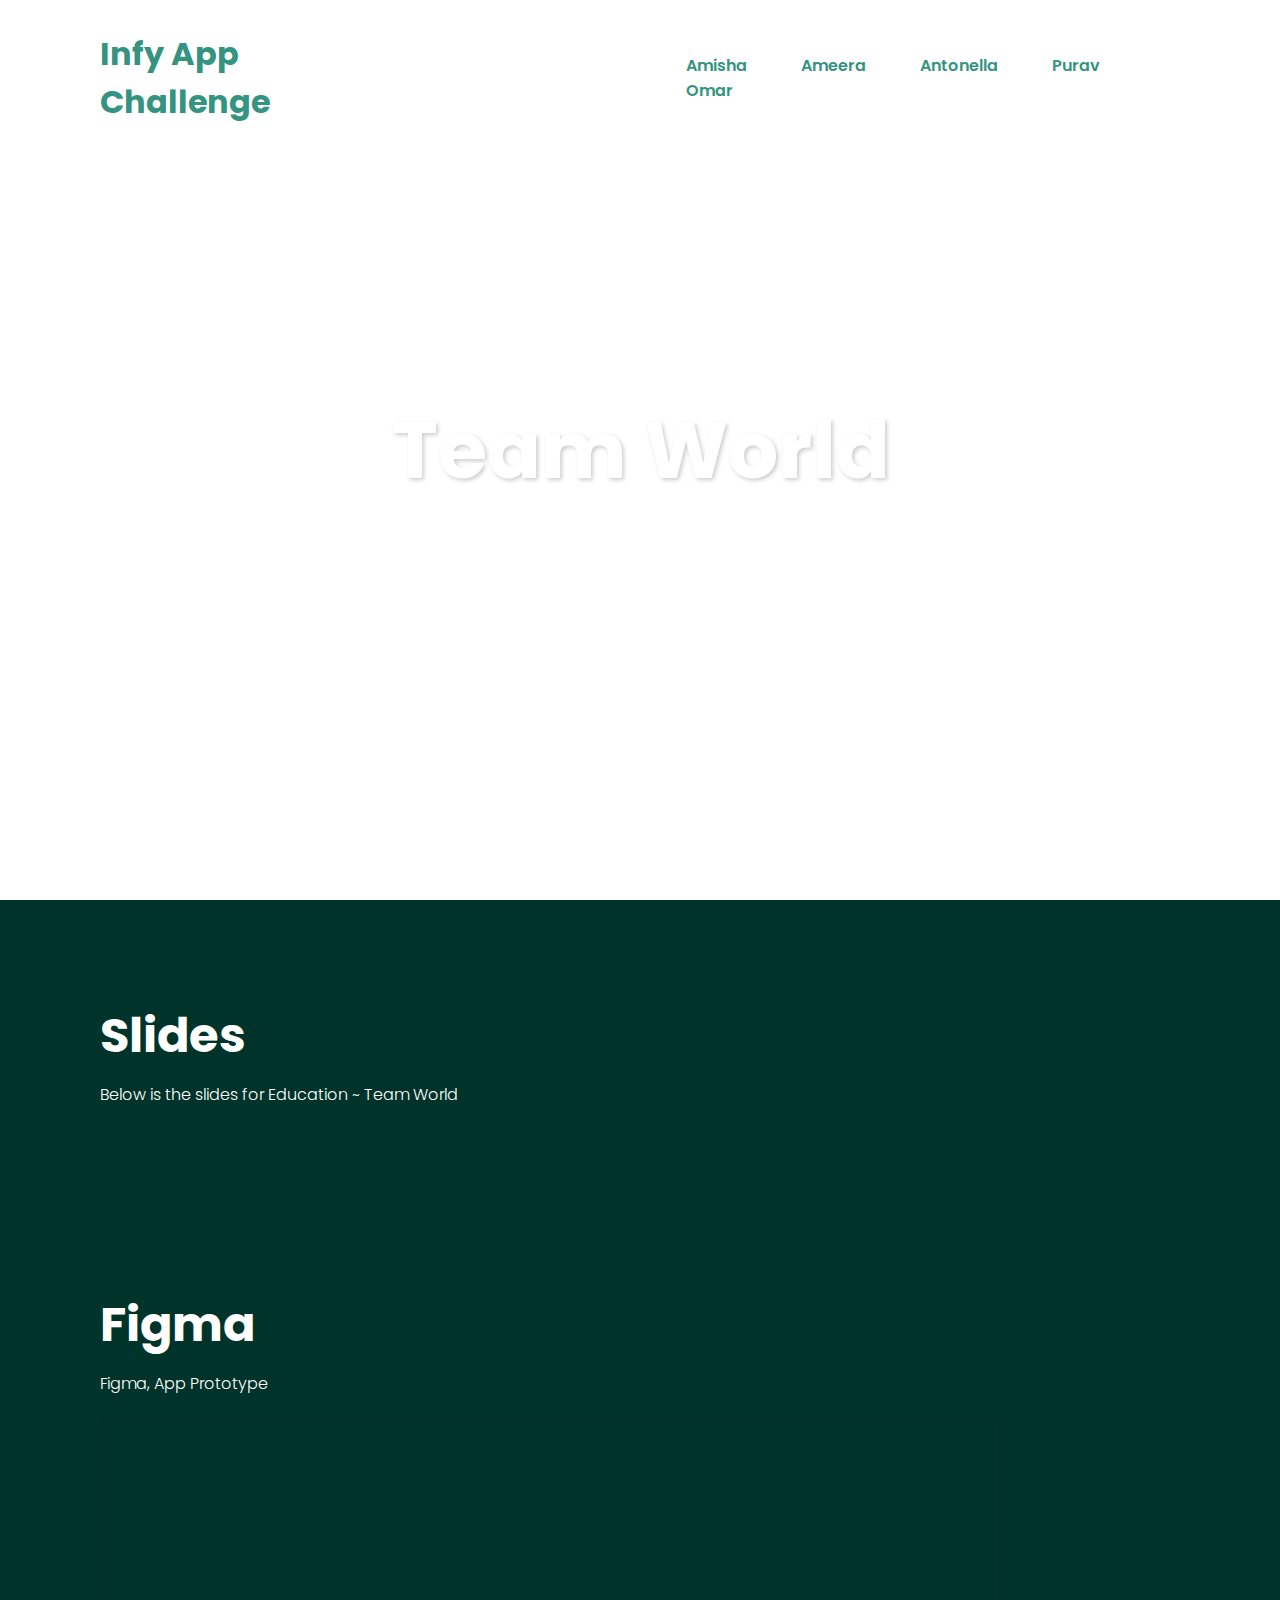
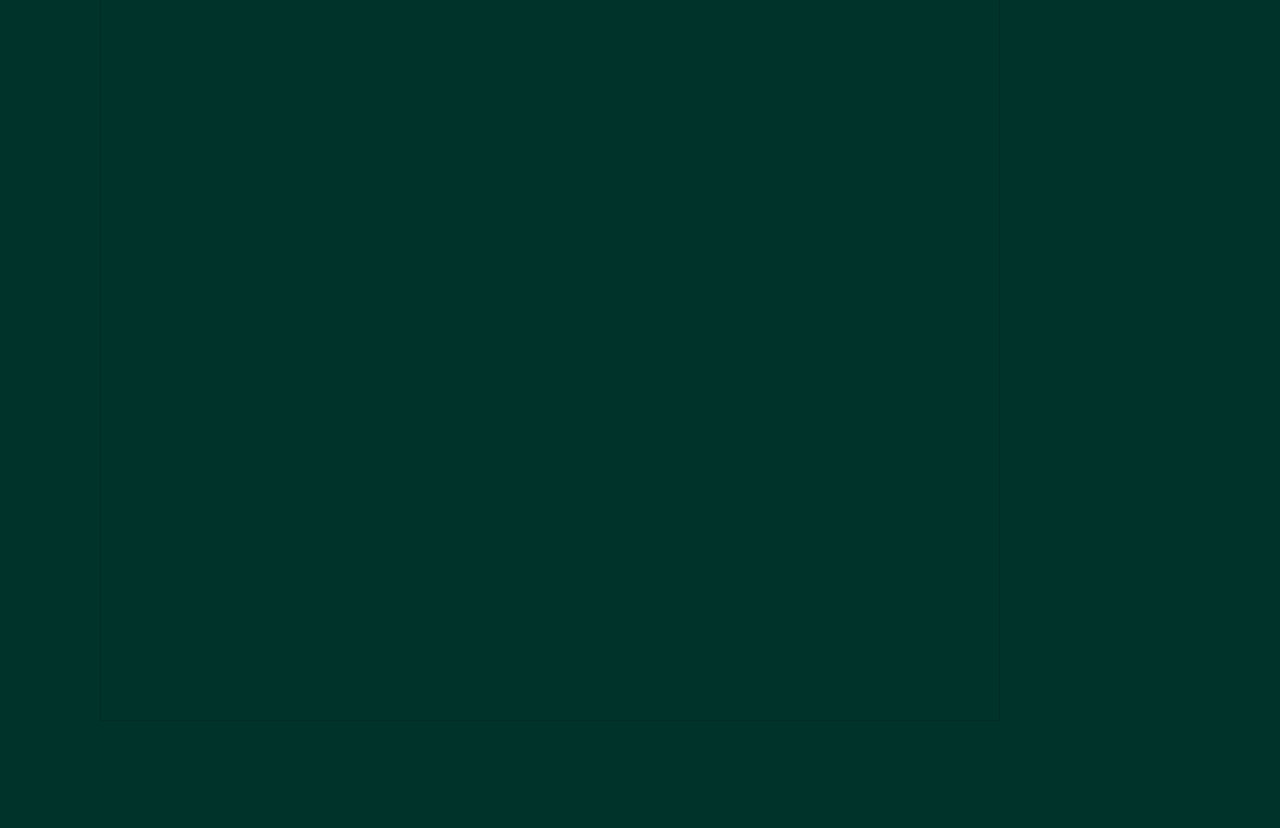
==== index.html @ ae24d671 "Update index.html" ====
<!DOCTYPE html>
<html lang="en">

<head>
    <meta charset="UTF-8">
    <meta http-equiv="X-UA-Compatible" content="IE=edge">
    <meta name="viewport" content="width=device-width, initial-scale=1.0">
    <title>InfyAppChallenge</title>
    <link rel="stylesheet" href="style.css">
    <link><!--Favicon-->
</head>

<body>
  <header>
    <h2 class="logo">Infy App Challenge</h2>
    <nav class="navigation">
      <a href= "/Amisha/Amisha.html">Amisha</a>
      <a href="/Ameera/Ameera.html">Ameera</a>
      <a href = "/Antonella/Antonella.html">Antonella</a>
      <a href = "/Purav/Purav.html">Purav</a>
      <a href = "/Omar/Omar.html">Omar</a>
      
  </header>
    <section class="parallax">
      
      <h2 id="text">Team World </h2>
      
    </section>
  <!--Your team Home page-->
  <!--Embed Slides-->
  <!--Embed Figma-->
  <!--Make it pretty-->
  <section class="sec"
    <div>
    <h2>Slides</h2>
    <p> Below is the slides for Education ~ Team World<br><br>
      <iframe src="https://docs.google.com/presentation/d/e/2PACX-1vSW9xEfjFZO62kvqTW6SUQ0SYh9NCWH2CfJSMnTOb7PF_J6EaKMOSFLB8cJfnLmFajvjMFfC1C7A9Ut/embed?start=false&loop=false&delayms=3000" frameborder="0" width="100%" height="100%" allowfullscreen="true" mozallowfullscreen="true" webkitallowfullscreen="true"></iframe>
    </p>
    </div>
    <h2> Figma </h2>
    <div> 
      
     <!--Insert the enmbeded Iframe for the above-->

<div>
  <p>Figma, App Prototype</p>
  <br>
      <iframe style="border: 1px solid rgba(0, 0, 0, 0.1);" width="900" height="900" src="https://www.figma.com/embed?embed_host=share&url=https%3A%2F%2Fwww.figma.com%2Fproto%2FI6c8kjHtmL7boL1MqBCCiW%2FInfy-App%3Fnode-id%3D1202-4812%26t%3DMxPAxu6V2NZn81hi-1%26scaling%3Dmin-zoom%26page-id%3D0%253A1%26starting-point-node-id%3D1202%253A4812" allowfullscreen></iframe> </div>
    <script src="script.js"></script>
   </section> 
</body>

</html>


</html>
---- style.css ----
@import url('https://fonts.googleapis.com/css2?family=Poppins:wght@300;400;500;600;700;800;900&display=swap');

* {
    margin: 0;
    padding: 0;
    box-sizing: border-box;
    font-family: 'Poppins', sans-serif;
}

body {
  background:white;
  min-height:100vh;
  overflow-x:hidden;
  
}

header {
  position:absolute;
  top:0;
  left:0;
  width:100%;
  padding:30px 100px;
  display: flex;
  justify-content:flex-start;
  align-items:center;
  z-index:100;
  
}

.logo{
  font-size:2em;
  color:#359381;
  pointer-events: none;
  margin-right:270px;
  
}

.navigation a{
  text-decoration:none;
  color:#359381;
  padding:6px 15px;
  border-radius:20px;
  margin:0 10px;
  font-weight:600;
}

.navigation a:hover{
  background:#359381;
  color:white
}

.parallax{
  position:relative;
  display:flex;
  justify-content:center;
  align-items:center;
  height:100vh;
}

#text {
  position:absolute;
  font-size:5em;
  color:#fff;
  text-shadow:2px 2px 4px rgba(0,0,0,.2)
}


.parallax img {
  position:absolute;
  top:0;
  left:0;
  width:100%;
  pointer-events:none;
}

.sec{
  position:relative;
  background:#003329;
  padding:100px;
  
}

.sec h2 {
  font-size:3em;
  color:white;
  margin-bottom:10px;
}

.sec p{
  font-size:1em;
  color:white;
  font-weight:300;
}
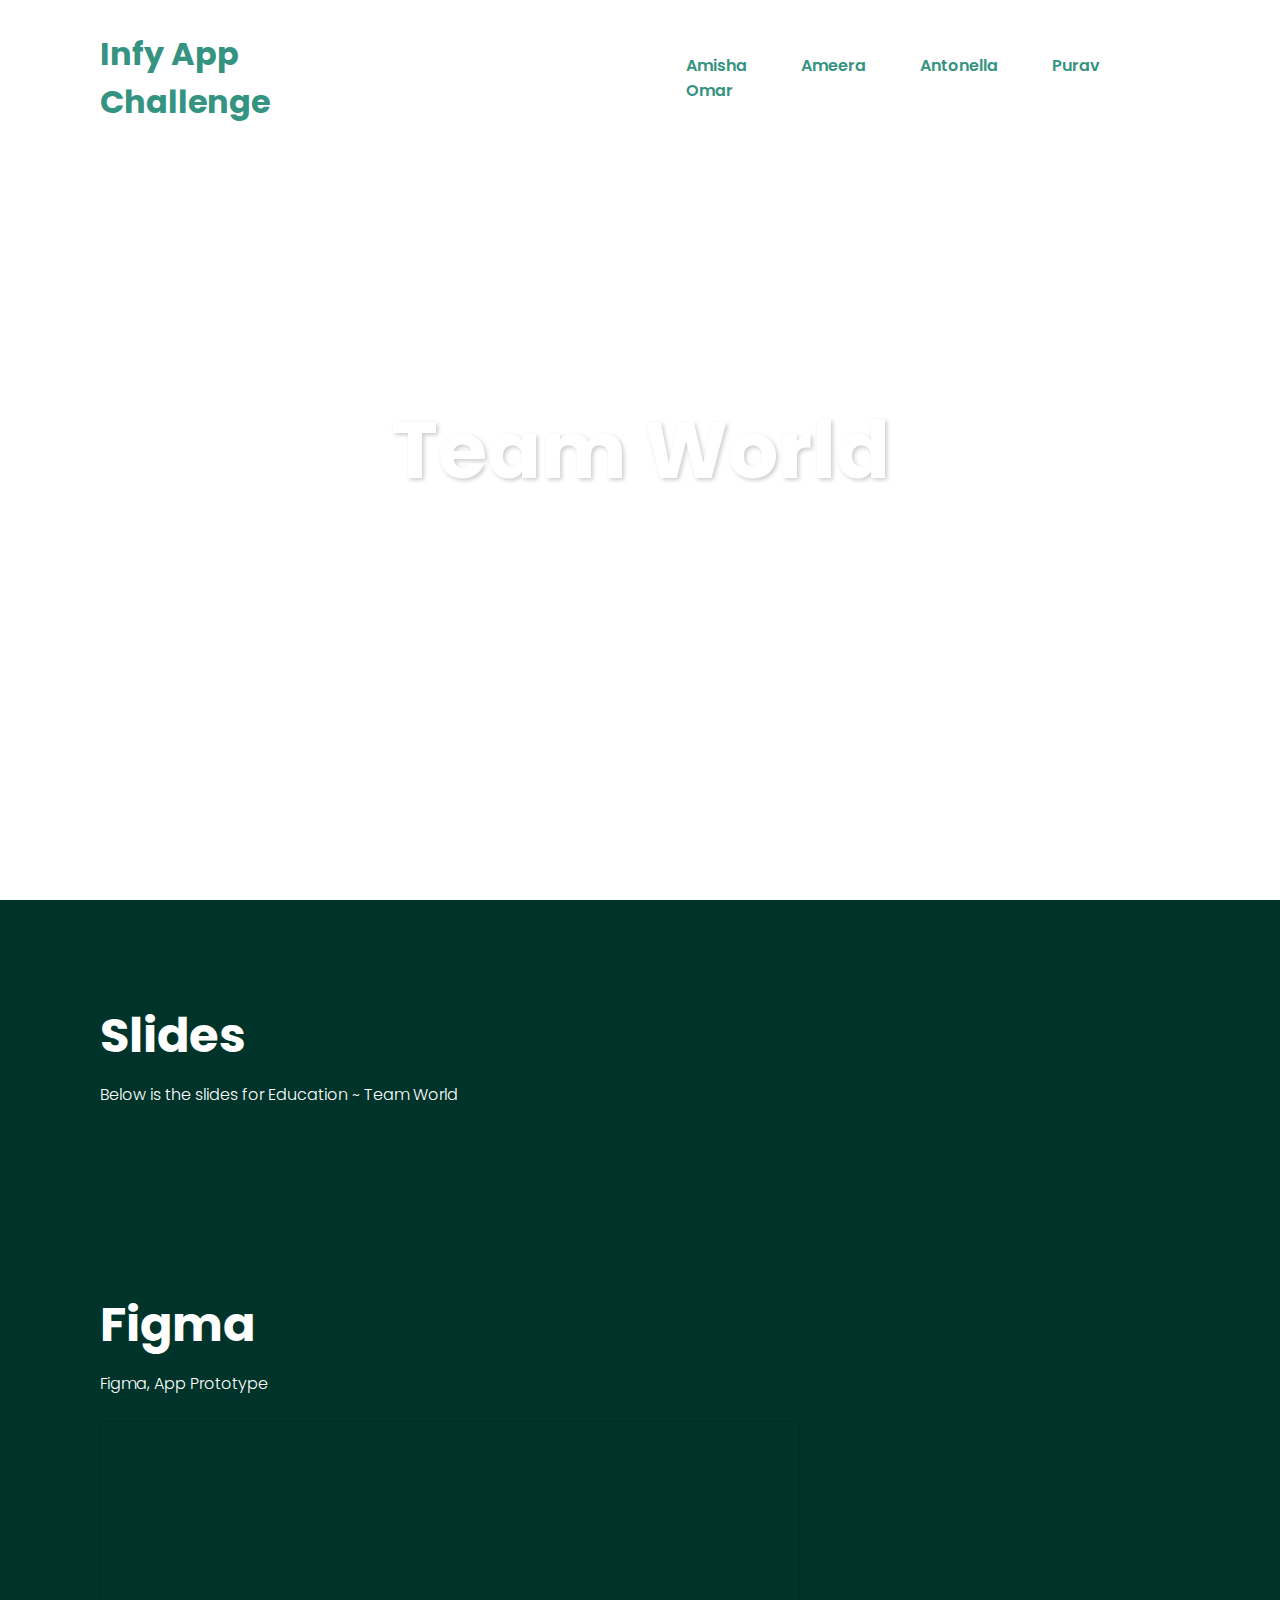
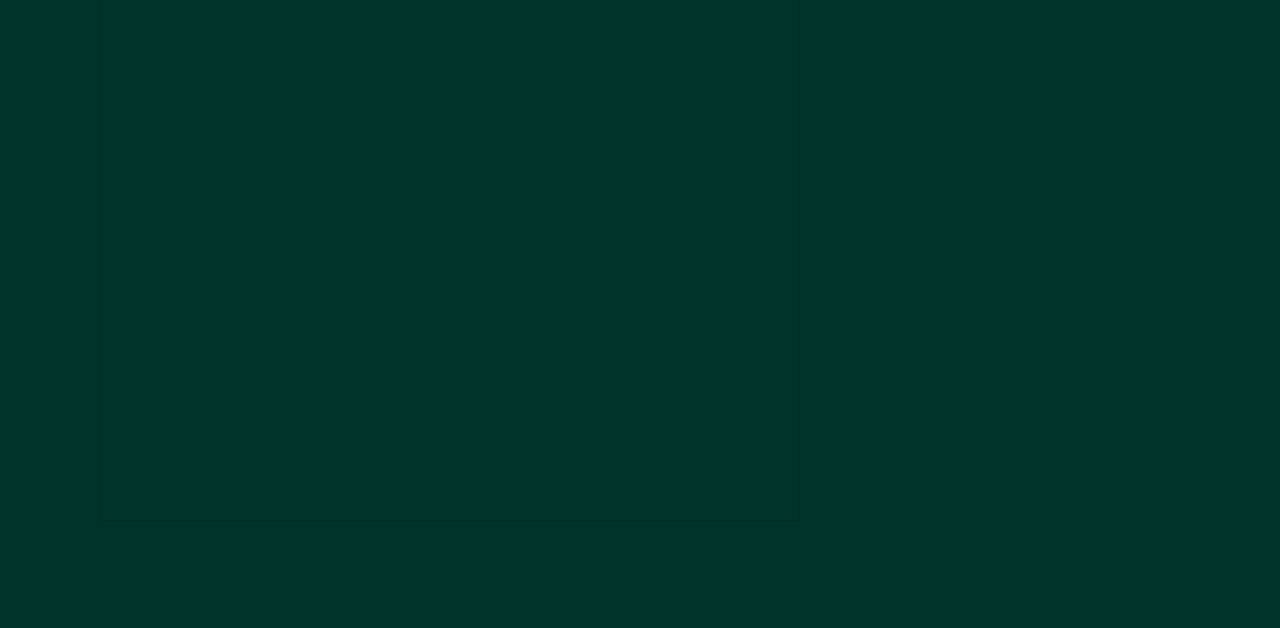
==== commit cd332971: "Update index.html" ====
--- a/index.html
+++ b/index.html
@@ -35,7 +35,7 @@
     <div>
     <h2>Slides</h2>
     <p> Below is the slides for Education ~ Team World<br><br>
-      <iframe src="https://docs.google.com/presentation/d/e/2PACX-1vSW9xEfjFZO62kvqTW6SUQ0SYh9NCWH2CfJSMnTOb7PF_J6EaKMOSFLB8cJfnLmFajvjMFfC1C7A9Ut/embed?start=false&loop=false&delayms=3000" frameborder="0" width="100%" height="100%" allowfullscreen="true" mozallowfullscreen="true" webkitallowfullscreen="true"></iframe>
+      <iframe src="https://docs.google.com/presentation/d/e/2PACX-1vSW9xEfjFZO62kvqTW6SUQ0SYh9NCWH2CfJSMnTOb7PF_J6EaKMOSFLB8cJfnLmFajvjMFfC1C7A9Ut/embed?start=false&loop=false&delayms=3000" frameborder="0" width="300%" height="300%" allowfullscreen="true" mozallowfullscreen="true" webkitallowfullscreen="true"></iframe>
     </p>
     </div>
     <h2> Figma </h2>
@@ -46,7 +46,7 @@
 <div>
   <p>Figma, App Prototype</p>
   <br>
-      <iframe style="border: 1px solid rgba(0, 0, 0, 0.1);" width="900" height="900" src="https://www.figma.com/embed?embed_host=share&url=https%3A%2F%2Fwww.figma.com%2Fproto%2FI6c8kjHtmL7boL1MqBCCiW%2FInfy-App%3Fnode-id%3D1202-4812%26t%3DMxPAxu6V2NZn81hi-1%26scaling%3Dmin-zoom%26page-id%3D0%253A1%26starting-point-node-id%3D1202%253A4812" allowfullscreen></iframe> </div>
+      <iframe style="border: 1px solid rgba(0, 0, 0, 0.1);" width="700" height="700" src="https://www.figma.com/embed?embed_host=share&url=https%3A%2F%2Fwww.figma.com%2Fproto%2FI6c8kjHtmL7boL1MqBCCiW%2FInfy-App%3Fnode-id%3D1202-4812%26t%3DMxPAxu6V2NZn81hi-1%26scaling%3Dmin-zoom%26page-id%3D0%253A1%26starting-point-node-id%3D1202%253A4812" allowfullscreen></iframe> </div>
     <script src="script.js"></script>
    </section> 
 </body>
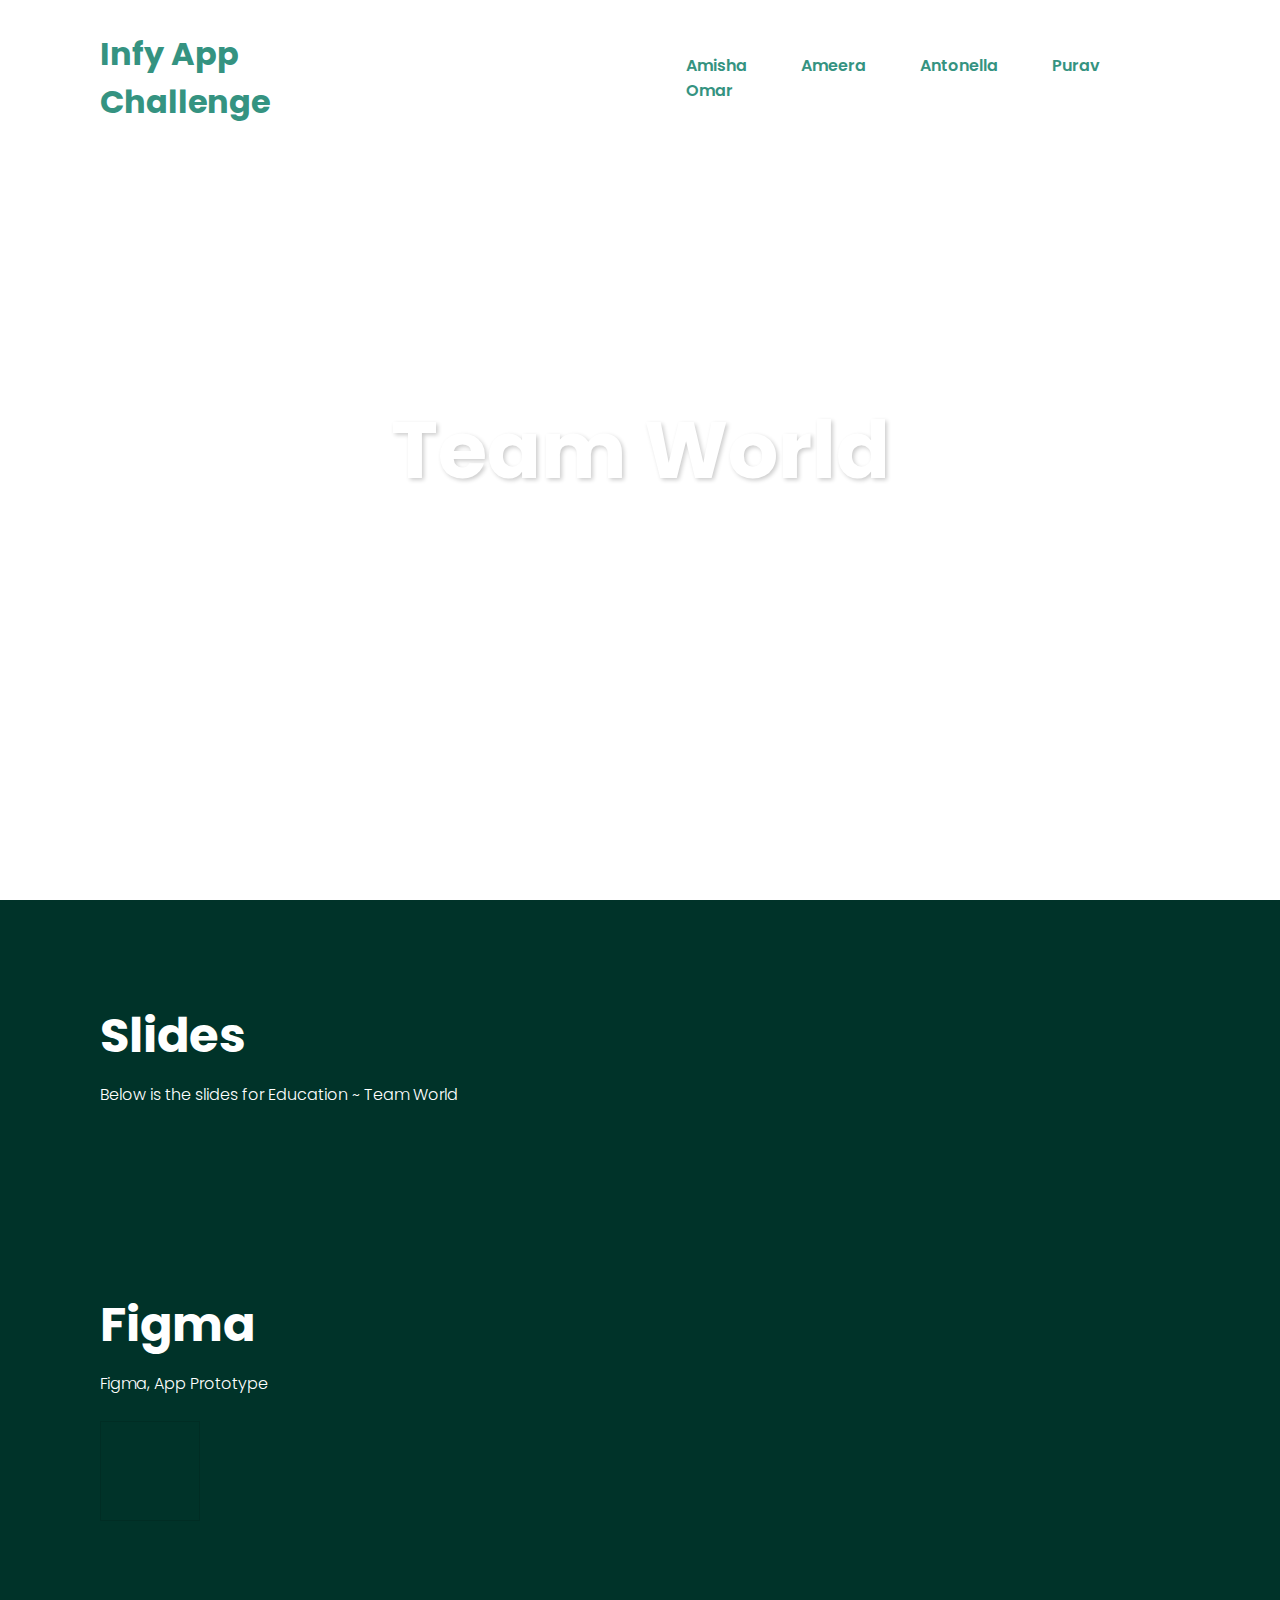
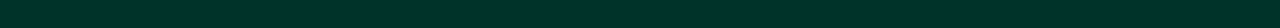
==== commit 8108235d: "Update index.html" ====
--- a/index.html
+++ b/index.html
@@ -35,7 +35,7 @@
     <div>
     <h2>Slides</h2>
     <p> Below is the slides for Education ~ Team World<br><br>
-      <iframe src="https://docs.google.com/presentation/d/e/2PACX-1vSW9xEfjFZO62kvqTW6SUQ0SYh9NCWH2CfJSMnTOb7PF_J6EaKMOSFLB8cJfnLmFajvjMFfC1C7A9Ut/embed?start=false&loop=false&delayms=3000" frameborder="0" width="300%" height="300%" allowfullscreen="true" mozallowfullscreen="true" webkitallowfullscreen="true"></iframe>
+      <iframe src="https://docs.google.com/presentation/d/e/2PACX-1vSW9xEfjFZO62kvqTW6SUQ0SYh9NCWH2CfJSMnTOb7PF_J6EaKMOSFLB8cJfnLmFajvjMFfC1C7A9Ut/embed?start=false&loop=false&delayms=3000" frameborder="0" width="200%" height="200%" allowfullscreen="true" mozallowfullscreen="true" webkitallowfullscreen="true"></iframe>
     </p>
     </div>
     <h2> Figma </h2>
@@ -46,7 +46,7 @@
 <div>
   <p>Figma, App Prototype</p>
   <br>
-      <iframe style="border: 1px solid rgba(0, 0, 0, 0.1);" width="700" height="700" src="https://www.figma.com/embed?embed_host=share&url=https%3A%2F%2Fwww.figma.com%2Fproto%2FI6c8kjHtmL7boL1MqBCCiW%2FInfy-App%3Fnode-id%3D1202-4812%26t%3DMxPAxu6V2NZn81hi-1%26scaling%3Dmin-zoom%26page-id%3D0%253A1%26starting-point-node-id%3D1202%253A4812" allowfullscreen></iframe> </div>
+      <iframe style="border: 1px solid rgba(0, 0, 0, 0.1);" width="100" height="100" src="https://www.figma.com/embed?embed_host=share&url=https%3A%2F%2Fwww.figma.com%2Fproto%2FI6c8kjHtmL7boL1MqBCCiW%2FInfy-App%3Fnode-id%3D1202-4812%26t%3DMxPAxu6V2NZn81hi-1%26scaling%3Dmin-zoom%26page-id%3D0%253A1%26starting-point-node-id%3D1202%253A4812" allowfullscreen></iframe> </div>
     <script src="script.js"></script>
    </section> 
 </body>
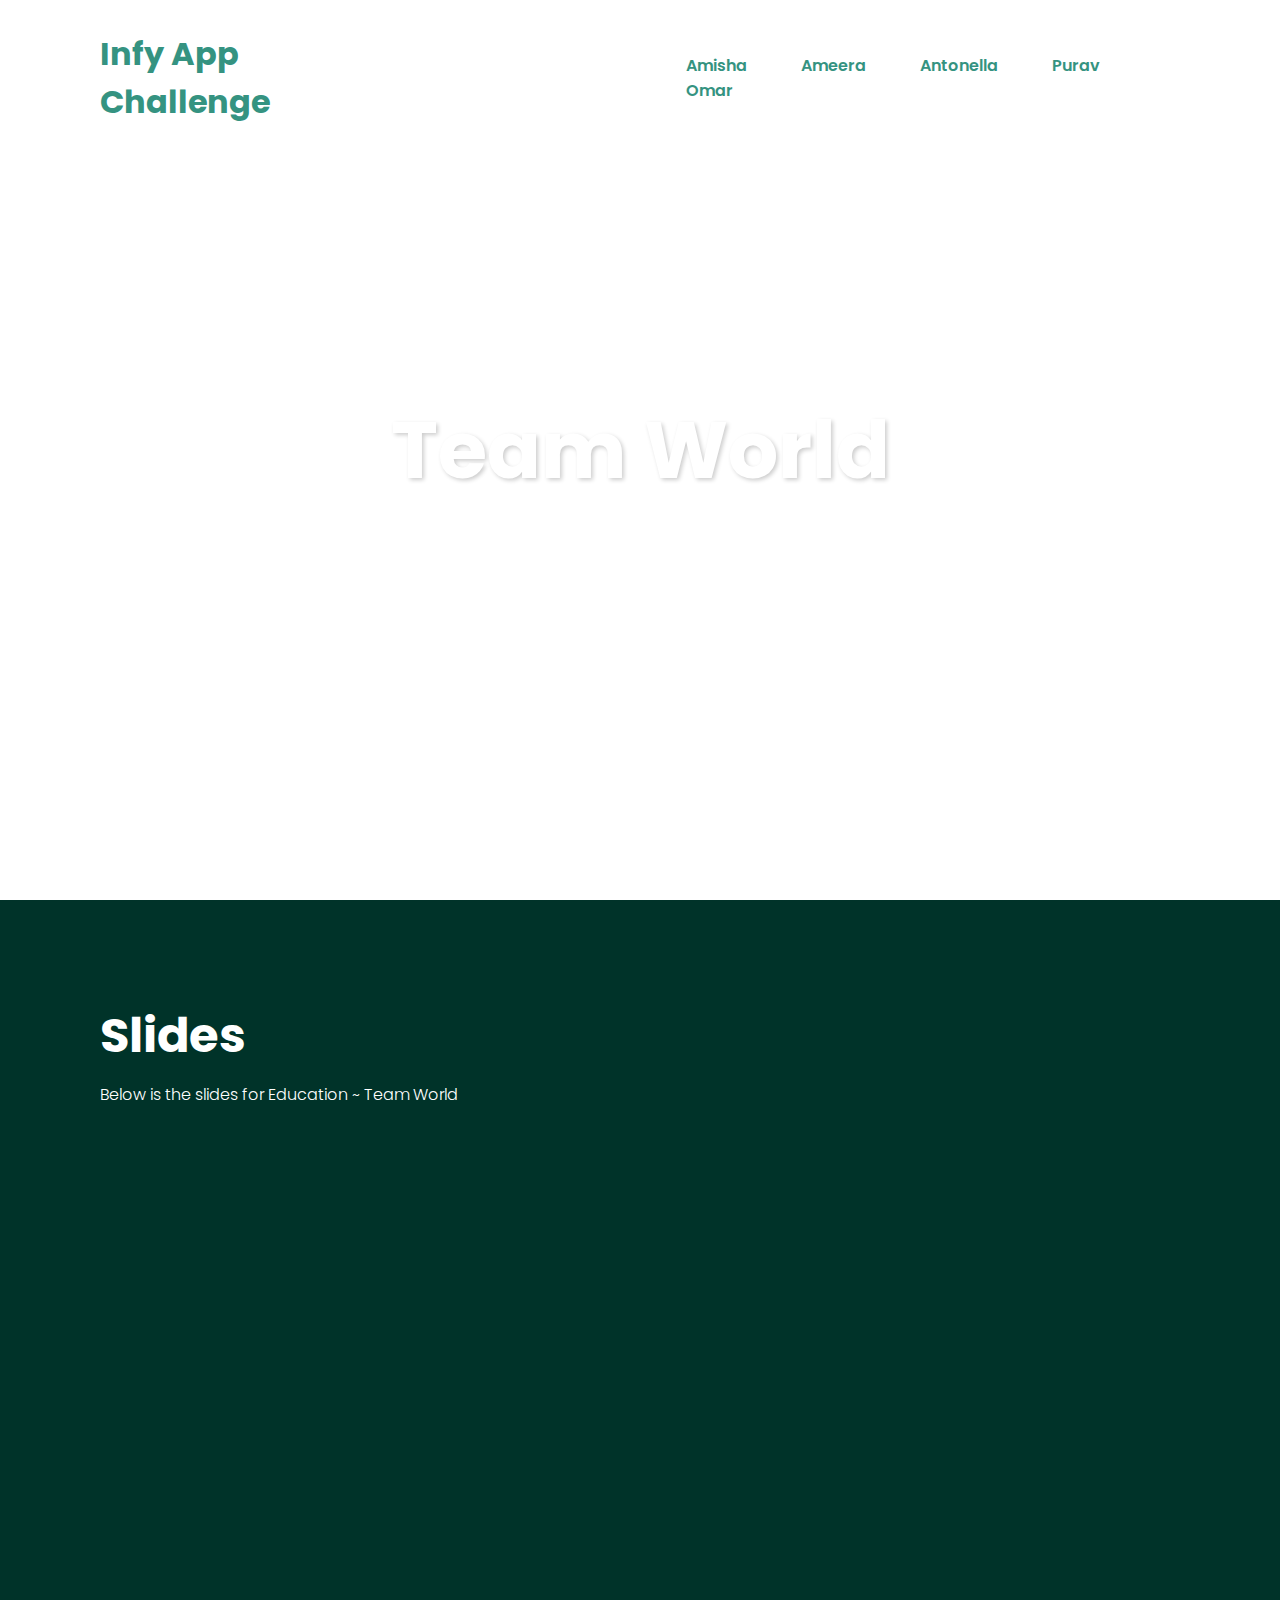
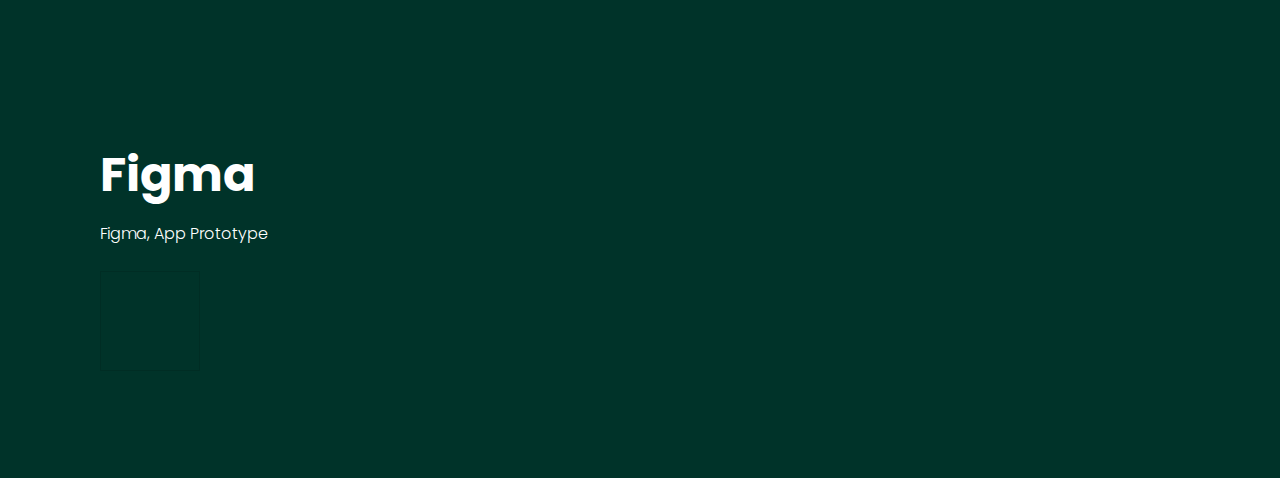
==== commit fe1d1ae4: "Update index.html" ====
--- a/index.html
+++ b/index.html
@@ -35,7 +35,7 @@
     <div>
     <h2>Slides</h2>
     <p> Below is the slides for Education ~ Team World<br><br>
-      <iframe src="https://docs.google.com/presentation/d/e/2PACX-1vSW9xEfjFZO62kvqTW6SUQ0SYh9NCWH2CfJSMnTOb7PF_J6EaKMOSFLB8cJfnLmFajvjMFfC1C7A9Ut/embed?start=false&loop=false&delayms=3000" frameborder="0" width="200%" height="200%" allowfullscreen="true" mozallowfullscreen="true" webkitallowfullscreen="true"></iframe>
+      <iframe src="https://docs.google.com/presentation/d/e/2PACX-1vSW9xEfjFZO62kvqTW6SUQ0SYh9NCWH2CfJSMnTOb7PF_J6EaKMOSFLB8cJfnLmFajvjMFfC1C7A9Ut/embed?start=false&loop=false&delayms=3000" frameborder="0" width="700" height="600" allowfullscreen="true" mozallowfullscreen="true" webkitallowfullscreen="true"></iframe>
     </p>
     </div>
     <h2> Figma </h2>
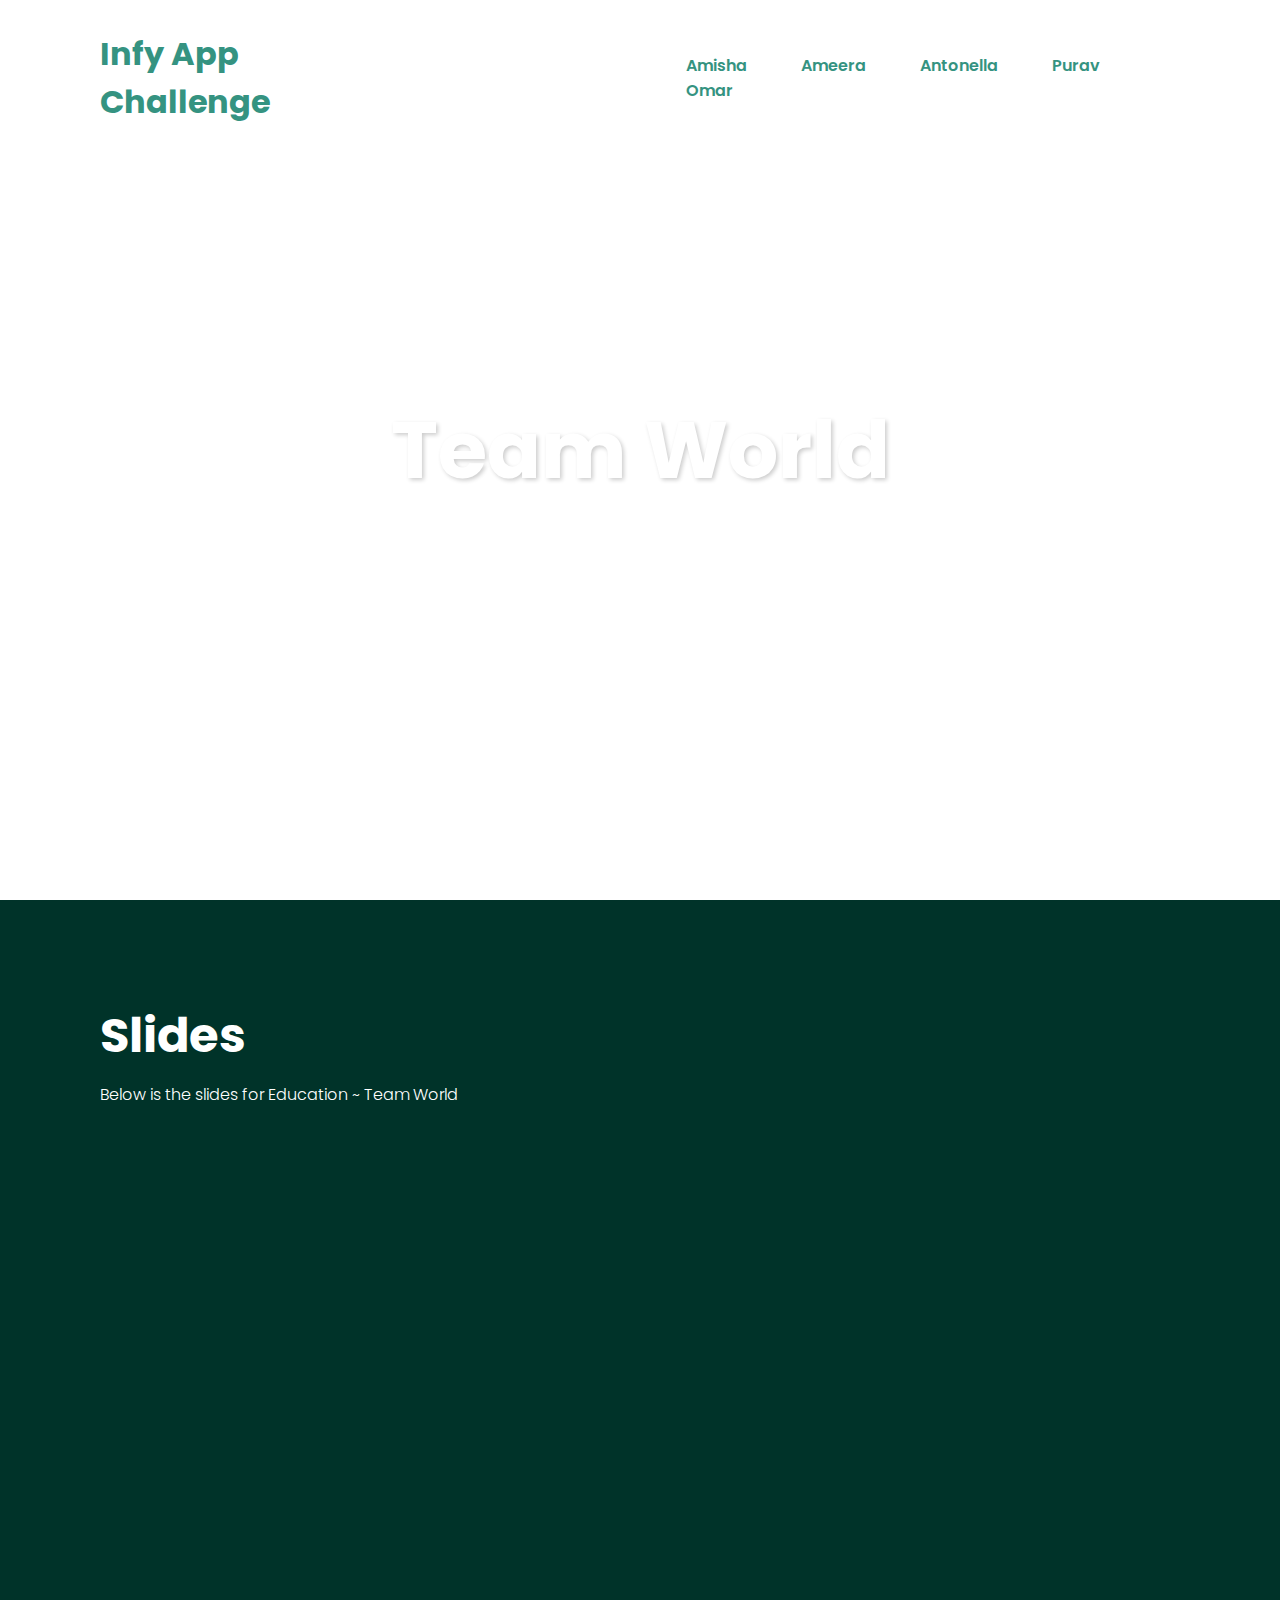
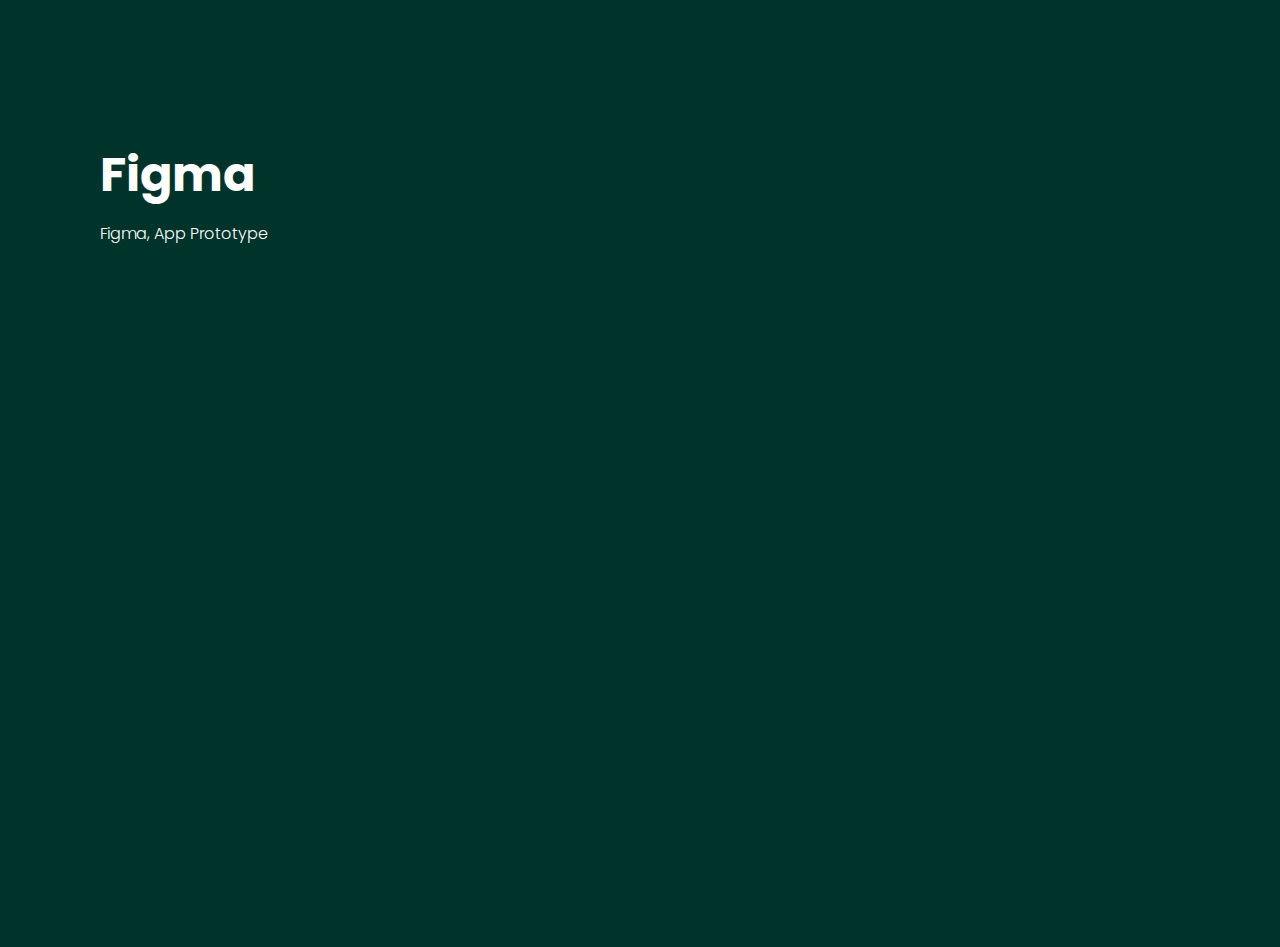
==== commit 757193c5: "Update index.html" ====
--- a/index.html
+++ b/index.html
@@ -46,7 +46,7 @@
 <div>
   <p>Figma, App Prototype</p>
   <br>
-      <iframe style="border: 1px solid rgba(0, 0, 0, 0.1);" width="100" height="100" src="https://www.figma.com/embed?embed_host=share&url=https%3A%2F%2Fwww.figma.com%2Fproto%2FI6c8kjHtmL7boL1MqBCCiW%2FInfy-App%3Fnode-id%3D1202-4812%26t%3DMxPAxu6V2NZn81hi-1%26scaling%3Dmin-zoom%26page-id%3D0%253A1%26starting-point-node-id%3D1202%253A4812" allowfullscreen></iframe> </div>
+      <iframe src="https://docs.google.com/presentation/d/e/2PACX-1vSW9xEfjFZO62kvqTW6SUQ0SYh9NCWH2CfJSMnTOb7PF_J6EaKMOSFLB8cJfnLmFajvjMFfC1C7A9Ut/embed?start=false&loop=false&delayms=3000" frameborder="0" width="98%" height="569" allowfullscreen="true" mozallowfullscreen="true" webkitallowfullscreen="true"></iframe>
     <script src="script.js"></script>
    </section> 
 </body>
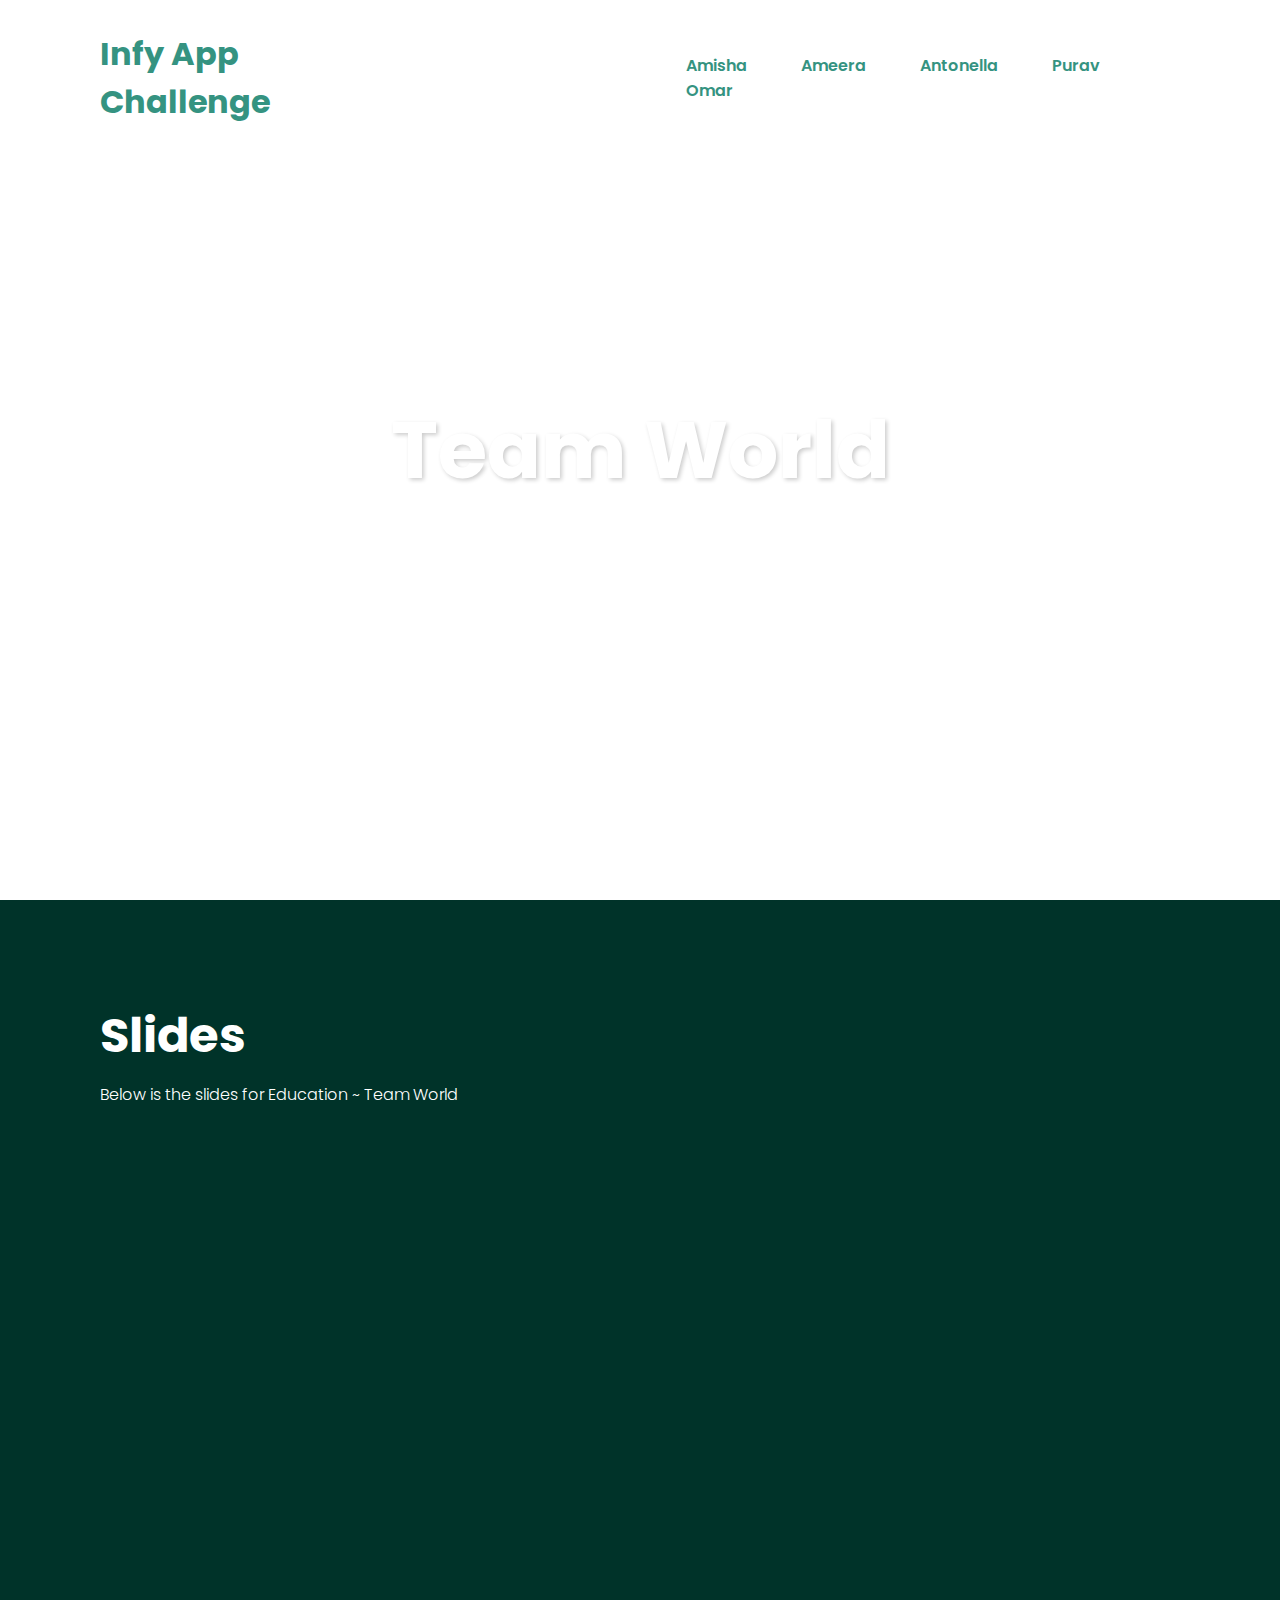
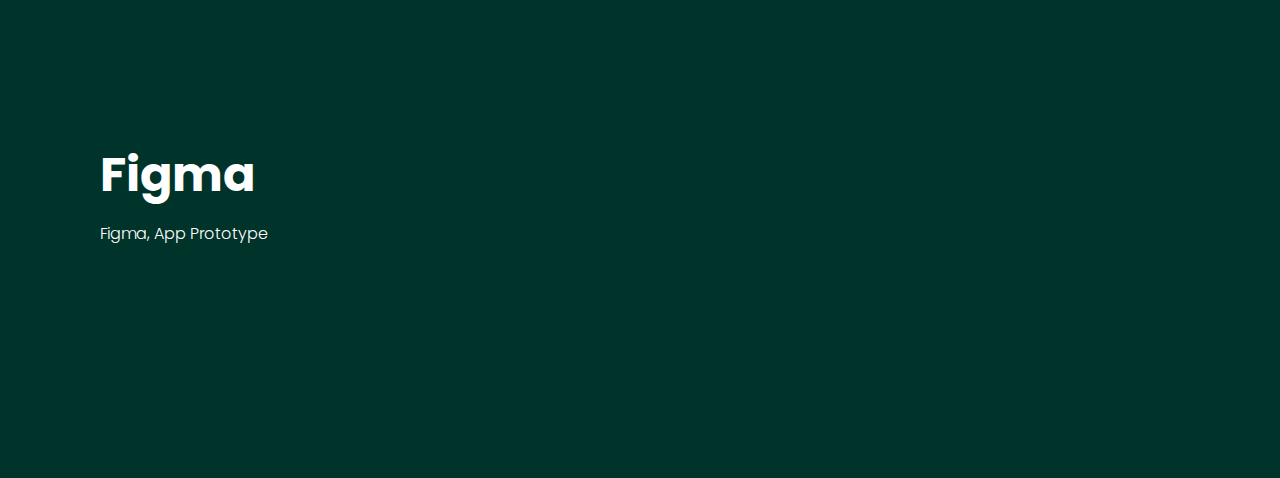
==== commit 4a984895: "Update index.html" ====
--- a/index.html
+++ b/index.html
@@ -46,7 +46,7 @@
 <div>
   <p>Figma, App Prototype</p>
   <br>
-      <iframe src="https://docs.google.com/presentation/d/e/2PACX-1vSW9xEfjFZO62kvqTW6SUQ0SYh9NCWH2CfJSMnTOb7PF_J6EaKMOSFLB8cJfnLmFajvjMFfC1C7A9Ut/embed?start=false&loop=false&delayms=3000" frameborder="0" width="98%" height="569" allowfullscreen="true" mozallowfullscreen="true" webkitallowfullscreen="true"></iframe>
+      <iframe src="https://docs.google.com/presentation/d/e/2PACX-1vSW9xEfjFZO62kvqTW6SUQ0SYh9NCWH2CfJSMnTOb7PF_J6EaKMOSFLB8cJfnLmFajvjMFfC1C7A9Ut/embed?start=false&loop=false&delayms=3000" frameborder="0" width="100" height="100" allowfullscreen="true" mozallowfullscreen="true" webkitallowfullscreen="true"></iframe>
     <script src="script.js"></script>
    </section> 
 </body>
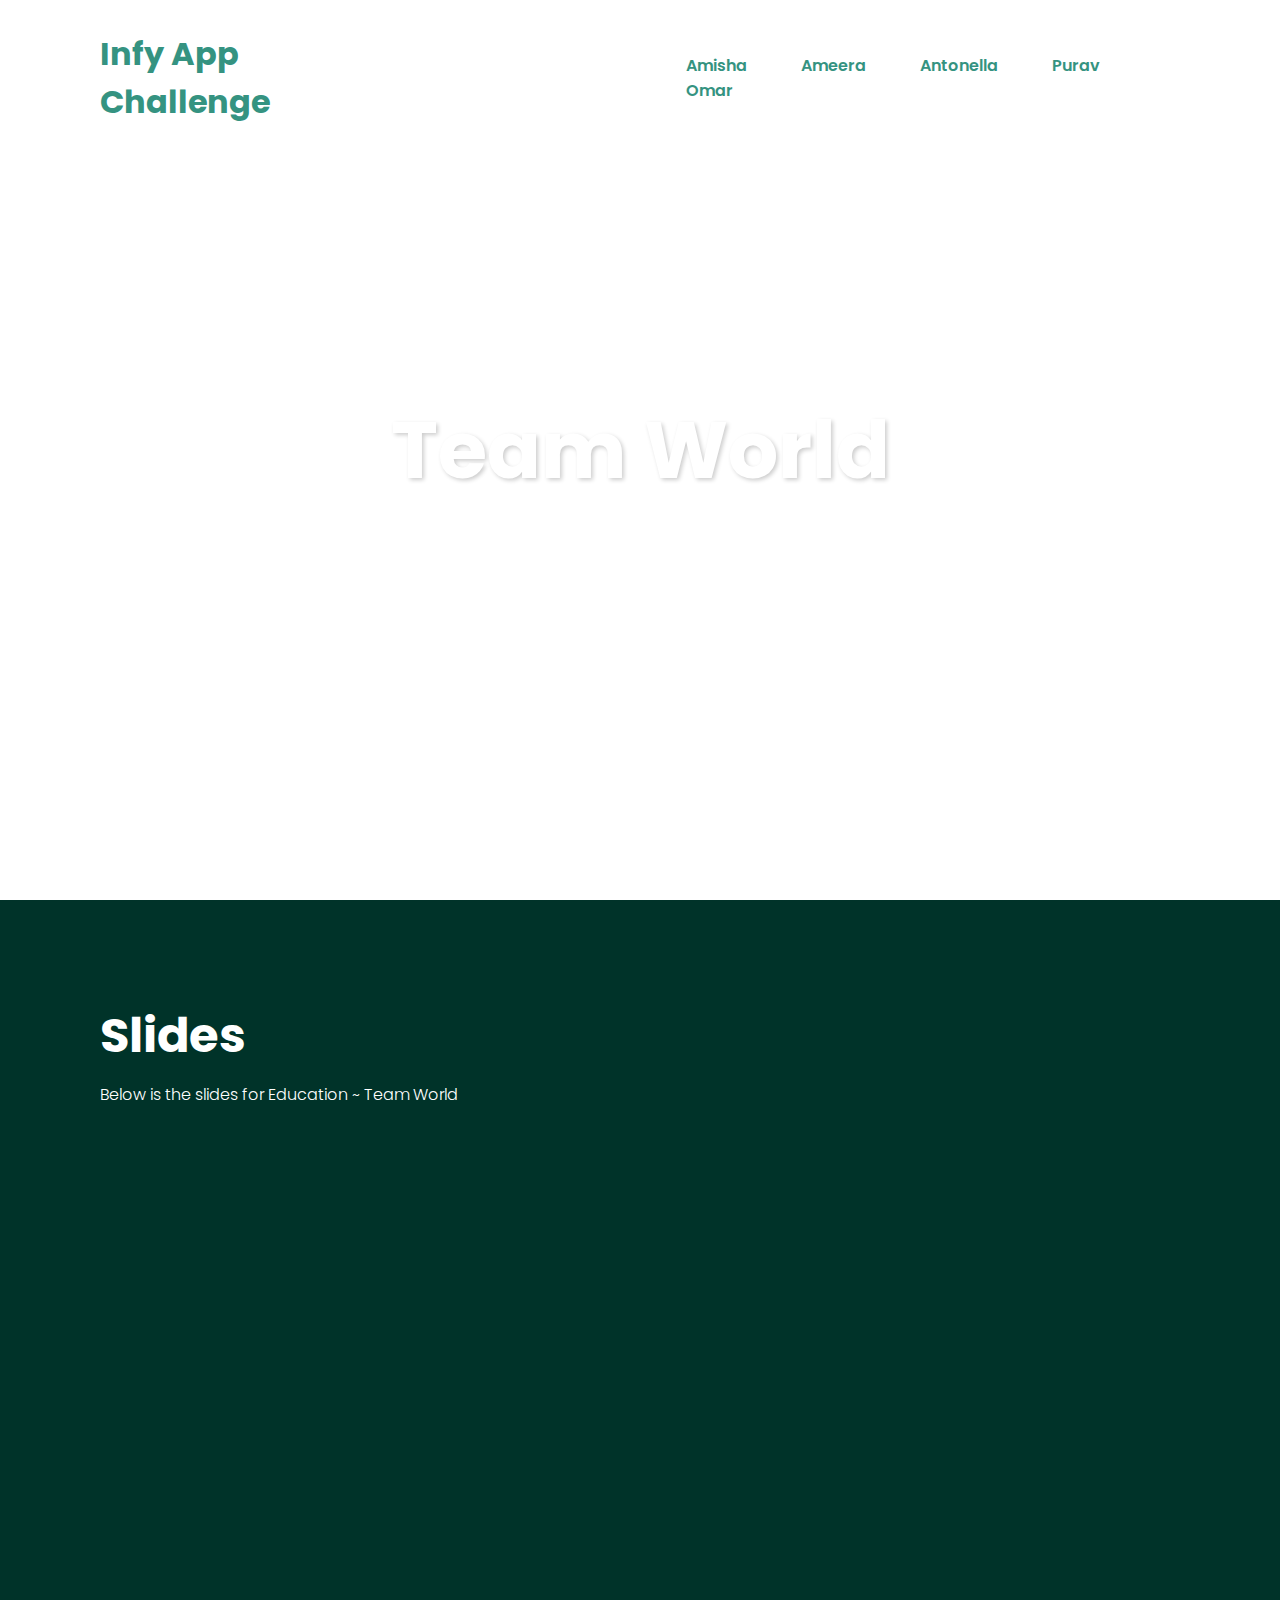
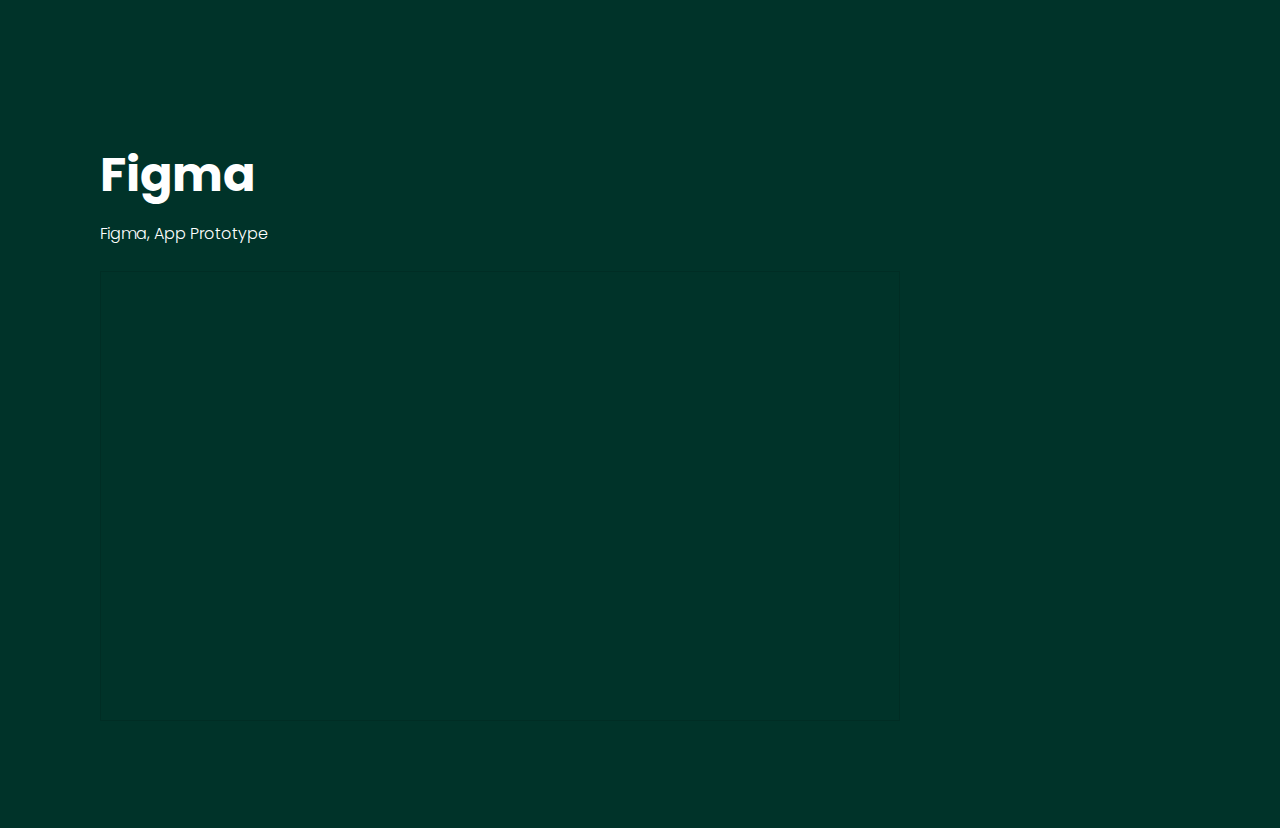
==== commit bc5f2433: "Update index.html" ====
--- a/index.html
+++ b/index.html
@@ -46,8 +46,7 @@
 <div>
   <p>Figma, App Prototype</p>
   <br>
-      <iframe src="https://docs.google.com/presentation/d/e/2PACX-1vSW9xEfjFZO62kvqTW6SUQ0SYh9NCWH2CfJSMnTOb7PF_J6EaKMOSFLB8cJfnLmFajvjMFfC1C7A9Ut/embed?start=false&loop=false&delayms=3000" frameborder="0" width="100" height="100" allowfullscreen="true" mozallowfullscreen="true" webkitallowfullscreen="true"></iframe>
-    <script src="script.js"></script>
+<iframe style="border: 1px solid rgba(0, 0, 0, 0.1);" width="800" height="450" src="https://www.figma.com/embed?embed_host=share&url=https%3A%2F%2Fwww.figma.com%2Fproto%2FI6c8kjHtmL7boL1MqBCCiW%2FInfy-App%3Fnode-id%3D1202-4812%26t%3DbcqAu18Qof0otoUd-1%26scaling%3Dmin-zoom%26page-id%3D0%253A1%26starting-point-node-id%3D1202%253A4812" allowfullscreen></iframe>    <script src="script.js"></script>
    </section> 
 </body>
 
